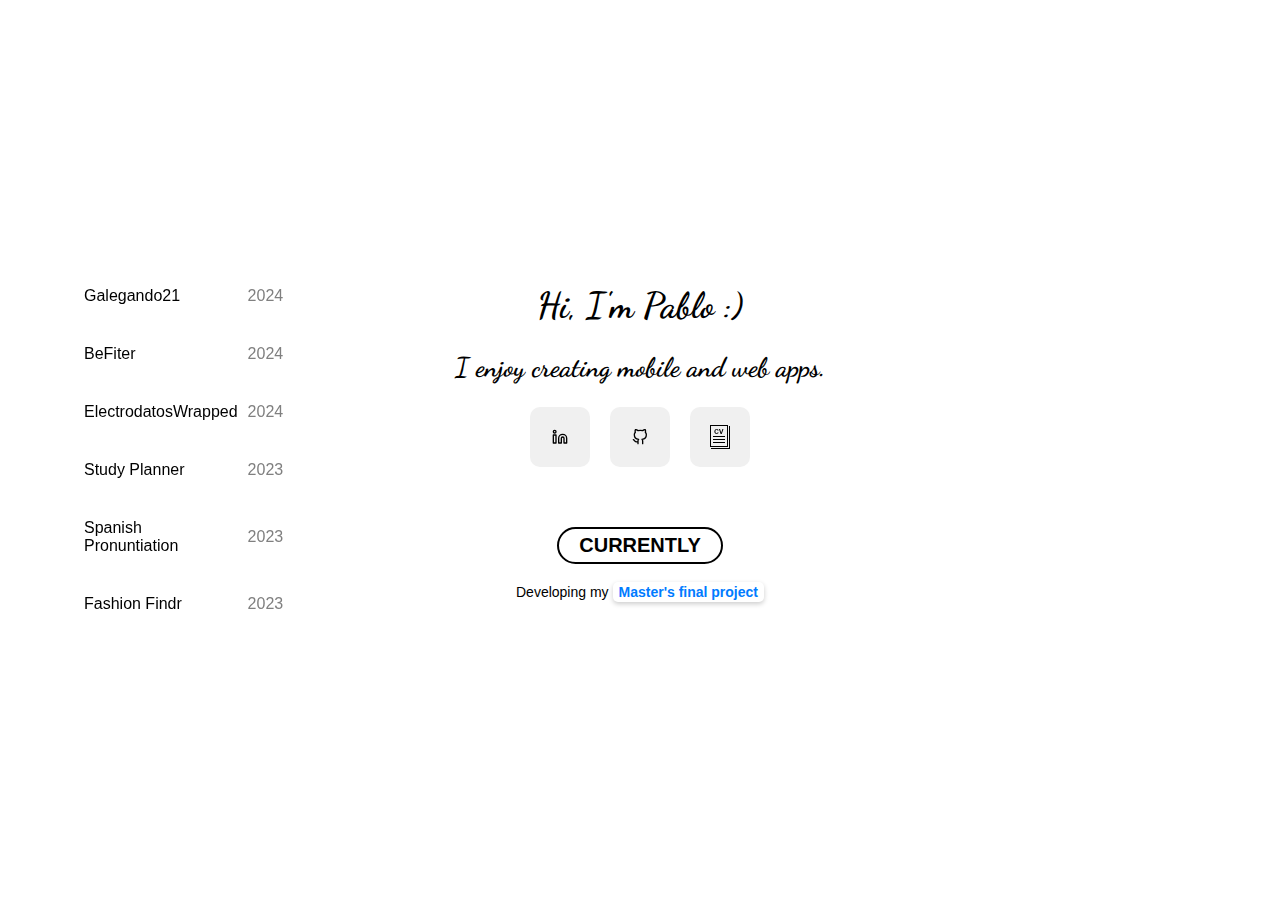
==== index.html @ ed8f510b "Added currently project link and design" ====
<!DOCTYPE html>
<html>
<head>
    <meta charset="UTF-8">
    <title>Pablo Boo</title>
    <link rel="icon" type="image/png" href="favicon.png">
    <style>
        @import url('fonts/dancing-script.css');
        @import url('fonts/apple-fonts.css');

        html, body {
            margin: 0;
            padding: 0;
            overflow: auto;
        }

        body {
            display: flex;
            justify-content: center;
            align-items: center;
            height: 100vh;
            font-family: "SF Pro Text", sans-serif;
        }

        /* Background color change animation */
        @keyframes cambioDeColor {
            0% { background-color: #f0e4d7; }
            25% { background-color: #f5c0c0; }
            50% { background-color: #c2d1f0; }
            75% { background-color: #e1e5ea; }
            100% { background-color: #f0e4d7; }
        }

        body {
            animation-name: cambioDeColor;
            animation-duration: 30s;
            animation-iteration-count: infinite;
            animation-timing-function: linear;
        }

        .content-container {
            transition: opacity 0.5s ease;
            margin: 2% 2% 2% 2%;
        }

        .title {
            font-size: 36px;
            text-align: center;
            font-family: 'DancingScript-Variable', sans-serif;
        }

        .subtitle {
            font-size: 18px;
            text-align: center;
            font-family: 'DancingScript-Variable';
        }

        .list-container {
            left: 0;
            top: 0;
            height: 100vh;
            display: flex;
            align-items: center;
            margin-right: 80%;
        }

        .list-container ul {
            list-style-type: none;
            padding: 0;
            margin: 0;
            margin-right: 10%;
        }

        .list-container ul li {
            padding: 20px;
            margin: 0;
        }

        .list-container ul li:hover {
            background-color: #f9f9f9;
            padding: 20px;
            border-radius: 10px;
            box-shadow: 0 0 10px rgba(0, 0, 0, 0.1);
            transition: background-color 12.0s ease;
        }

        .project {
            display: flex;
            justify-content: space-between;
            align-items: center;
            gap: 10px;
        }

        .project-name {
            color: black;
        }
        .project-year {
            color: grey;
        }

        /* ICONS */
        .icon-container {
            display: flex;
            justify-content: center;
            gap: 20px;
        }
        .icon-link {
            display: flex;
            align-items: center;
            justify-content: center;
            width: 40px;
            height: 40px;
            border-radius: 50%;
            transition: background-color 0.3s, transform 0.3s;
            background-color: #f0f0f0;
            padding: 10px;
            border-radius: 10px;
        }
        .icon-link:hover {
            background-color: #cccccc;
            transform: scale(1.1);
        }
        /* Styles for the link name (tooltip) */
        .icon-link::after {
            content: attr(data-title);
            display: none;
            position: absolute;
            bottom: -40px;
            background-color: #ffffff;
            border: 2px solid #cccccc;
            padding: 5px 10px;
            border-radius: 50px;
            color: black;
        }

        .icon-link:hover::after {
            display: block;
        }

        /* Styles for "CURRENTLY" container*/
        .currently-container {
            text-align: center;
            margin-top: 60px;
            margin-bottom: 40px;
        }

        .currently-title {
            font-size: 20px;
            font-weight: bold;
            color: black;
            margin-bottom: 20px;
            border-radius: 50px;
            padding: 5px 20px;
            border: 2px solid black;
            display: inline-block;
        }

        .currently-title:hover {
            background-color: black;
            color: white;
            border: 2px solid white;
        }

        .currently-description {
            font-size: 14px;
            color: black;
        }

        .masters-project-link {
            color: #007bff;
            text-decoration: none;
            font-weight: bold;
            padding: 2px 6px;
            border-radius: 5px;
            box-shadow: 0 2px 5px rgba(0,0,0,0.2); /* Sutil shadow to give depth */
            transition: all 0.3s ease; /* Smooth transition for hover effect */
        }

        .masters-project-link:hover, .masters-project-link:focus {
            color: #0056b3;
            text-decoration: underline;
        }

        #close-btn {
            display: none;
            position: absolute;
            z-index: 1000;
            top: 40px;
            right: 40px;
            width: 80px;
            height: 80px;
            border-radius: 50%;
            background-color: black;
            color: white;
            border: none;
            cursor: pointer;
            align-items: center;
            justify-content: center;
        }

        /* Desktop */
        @media (min-width: 1080px) {
            .list-container {
                position: fixed;
                left: 0;
                margin-left: 5%;
            }
        }

        /* mobile */
        @media (max-width: 1080px) {
            body {
                display: flex;
                flex-direction: column;
                justify-content: center;
                height: 100vh;
                overflow: hidden;
            }

            .title {
                font-size: 80px;
            }

            .subtitle {
                font-size: 40px;
            }

            .content-container {
                display: block;
                order: 1;
                margin-bottom: 30px;
            }

            .icon-link {
                width: 80px;
                height: 80px;
            }

            .icon-svg {
                width: 40px;
                height: 40px;
            }

            .list-container {
                order: 2;
                height: auto;
                margin-right: 0;
                font-size: 30px;
            }

            .mobile-content {
                position: absolute;
                top: 5%;
                left: 5%;
                width: 90vw;
                height: 90vh;
                display: none;
            }
        }

    </style>

    <script>
        // Desktop Version
        document.addEventListener('DOMContentLoaded', function() {
            var listItems = document.querySelectorAll('.list-container ul li');
            var title = document.querySelector('div.content-container');
            const originalContent = document.querySelector('div.content-container').innerHTML;

            if (window.innerWidth > 1080) {
                function changeContentBasedOnItem(item) {
                    var content = item.getAttribute('data-content');
                    title.style.opacity = '0';
                    setTimeout(function() {
                        if (content.match(/\.(mp4|webm|ogg)$/)) { // Video content
                            title.innerHTML = `<video width="1000" autoplay loop muted style="border-radius: 20px;"><source src="${content}" type="video/mp4">Tu navegador no soporta vídeos HTML5.</video>`;
                        } else {
                            title.innerHTML = content;
                        }
                        title.style.opacity = '1';
                    }, 500);
                }

                listItems.forEach(function(item) {
                    item.addEventListener('mouseover', function() { changeContentBasedOnItem(item); });
                    item.addEventListener('mouseout', function() {
                        title.style.opacity = '0';
                        setTimeout(function() {
                            title.innerHTML = originalContent;
                            title.style.opacity = '1';
                        }, 500);
                    });
                });
            }

            // Mobile version
            if (window.innerWidth <= 1080) {
                var mobileContentContainer = document.querySelector('div.mobile-content');
                var closeBtn = document.querySelector('#close-btn');

                listItems.forEach(function(item) {
                    item.addEventListener('click', function() {
                        // Show content container
                        var container = document.querySelector('div.mobile-content');
                        container.style.display = 'block';
                        // Show close button
                        document.querySelector('#close-btn').style.display = 'flex';

                        // Hide other elements
                        document.querySelector('.content-container').style.display = 'none';
                        document.querySelector('.list-container').style.display = 'none';

                        // Load content
                        var content = item.getAttribute('data-content');
                        var videoElement = document.createElement('video');
                        videoElement.src = content;
                        videoElement.autoplay = true;
                        videoElement.loop = true;
                        videoElement.muted = true;
                        videoElement.style.width = '90%';
                        videoElement.style.height = '90%';
                        videoElement.style.objectFit = 'fit';
                        videoElement.style.borderRadius = '20px';
                        container.innerHTML = '';
                        container.appendChild(videoElement);
                    });
                });

                closeBtn.addEventListener('click', function() {
                    document.querySelector('div.mobile-content').style.display = 'none';
                    document.querySelector('#close-btn').style.display = 'none';
                    // Show other elements
                    document.querySelector('.content-container').style.display = 'block';
                    document.querySelector('.list-container').style.display = 'block';
                });
            }
        });


    </script>

</head>
<body>
    <div class="list-container">
        <ul>
            <li class="project" data-content="videos/demo_galegando21.mp4"><span class="project-name">Galegando21</span> <span class="project-year">2024</span></li>
            <li class="project" data-content="videos/demo_beFiter.mp4"><span class="project-name">BeFiter</span> <span class="project-year">2024</span></li>
            <li class="project" data-content="videos/demo_electrodatos_wrapped.mp4"><span class="project-name">ElectrodatosWrapped</span> <span class="project-year">2024</span></li>
            <li class="project" data-content="videos/demo_studyPlanner.mp4"><span class="project-name">Study Planner</span> <span class="project-year">2023</span></li>
            <li class="project" data-content="videos/demo_tfg.mp4"><span class="project-name">Spanish Pronuntiation</span> <span class="project-year">2023</span></li>
            <li class="project" data-content="videos/demo_fashion_findr.mp4"><span class="project-name">Fashion Findr</span> <span class="project-year">2023</span></li>
        </ul>
    </div>
    <div class="content-container">
        <h1 class="title">Hi, I'm Pablo :)</h1>
        <div class="subtitle">
            <h2>I enjoy creating mobile and web apps.</h2>
        </div>
        <div class="icon-container">
            <a href="https://www.linkedin.com/in/pablo-boo/" class="icon-link" target="_blank" style="color: black;" data-title="LinkedIn">
                <svg class="icon-svg" stroke="currentColor" fill="none" stroke-width="2" viewBox="0 0 24 24" stroke-linecap="round" stroke-linejoin="round" height="1em" width="1em" xmlns="http://www.w3.org/2000/svg">
                    <path d="M16 8a6 6 0 0 1 6 6v7h-4v-7a2 2 0 0 0-2-2 2 2 0 0 0-2 2v7h-4v-7a6 6 0 0 1 6-6z"></path>
                    <rect x="2" y="9" width="4" height="12"></rect>
                    <circle cx="4" cy="4" r="2"></circle>
                </svg>
            </a>
            <a href="https://github.com/pabloboo" class="icon-link" target="_blank" style="color: black;" data-title="GitHub">
                <svg class="icon-svg" stroke="currentColor" fill="none" stroke-width="2" viewBox="0 0 24 24" stroke-linecap="round" stroke-linejoin="round" height="1em" width="1em" xmlns="http://www.w3.org/2000/svg">
                    <path d="M9 19c-5 1.5-5-2.5-7-3m14 6v-3.87a3.37 3.37 0 0 0-.94-2.61c3.14-.35 6.44-1.54 6.44-7A5.44 5.44 0 0 0 20 4.77 5.07 5.07 0 0 0 19.91 1S18.73.65 16 2.48a13.38 13.38 0 0 0-7 0C6.27.65 5.09 1 5.09 1A5.07 5.07 0 0 0 5 4.77a5.44 5.44 0 0 0-1.5 3.78c0 5.42 3.3 6.61 6.44 7A3.37 3.37 0 0 0 9 18.13V22"></path>
                </svg>
            </a>
            <a href="./Boo_Iglesias_Pablo_CV.pdf" class="icon-link" target="_blank" data-title="Resume">
                <svg width="24" height="24" xmlns="http://www.w3.org/2000/svg" fill-rule="evenodd" clip-rule="evenodd">
                    <path d="M3 24h19v-23h-1v22h-18v1zm17-24h-18v22h18v-22zm-1 1h-16v20h16v-20zm-2 16h-12v1h12v-1zm0-3h-12v1h12v-1zm0-3h-12v1h12v-1zm-7.348-3.863l.948.3c-.145.529-.387.922-.725 1.178-.338.257-.767.385-1.287.385-.643 0-1.171-.22-1.585-.659-.414-.439-.621-1.04-.621-1.802 0-.806.208-1.432.624-1.878.416-.446.963-.669 1.642-.669.592 0 1.073.175 1.443.525.221.207.386.505.496.892l-.968.231c-.057-.251-.177-.449-.358-.594-.182-.146-.403-.218-.663-.218-.359 0-.65.129-.874.386-.223.258-.335.675-.335 1.252 0 .613.11 1.049.331 1.308.22.26.506.39.858.39.26 0 .484-.082.671-.248.187-.165.322-.425.403-.779zm3.023 1.78l-1.731-4.842h1.06l1.226 3.584 1.186-3.584h1.037l-1.734 4.842h-1.044z"/>
                </svg>
            </a>
        </div>
        <div class="currently-container">
            <div class="currently-title">CURRENTLY</div>
            <div class="currently-description">
                Developing my <a href="https://play.google.com/store/apps/details?id=com.galegando21" target="_blank" class="masters-project-link">Master's final project</a>
            </div>
        </div>
    </div>

    <div class="mobile-content-container">
        <button id="close-btn">
            <svg viewBox="0 0 24 24" fill="none" xmlns="http://www.w3.org/2000/svg">
                <g fill="none">
                    <circle cx="12" cy="12" r="11.5" fill="black" stroke="black"/>
                    <path fill-rule="evenodd" clip-rule="evenodd" d="M8.46967 8.46967C8.76257 8.17678 9.23744 8.17678 9.53033 8.46967L12 10.9393L14.4697 8.46967C14.7626 8.17678 15.2374 8.17678 15.5303 8.46967C15.8232 8.76257 15.8232 9.23744 15.5303 9.53033L13.0606 12L15.5303 14.4697C15.8232 14.7626 15.8232 15.2374 15.5303 15.5303C15.2374 15.8232 14.7625 15.8232 14.4696 15.5303L12 13.0607L9.53033 15.5303C9.23743 15.8232 8.76256 15.8232 8.46967 15.5303C8.17678 15.2374 8.17678 14.7625 8.46967 14.4696L10.9393 12L8.46967 9.53033C8.17678 9.23743 8.17678 8.76256 8.46967 8.46967Z" fill="white"/>
                </g>
            </svg>
        </button>
        <div class="mobile-content"></div>
    </div>
</body>
</html>
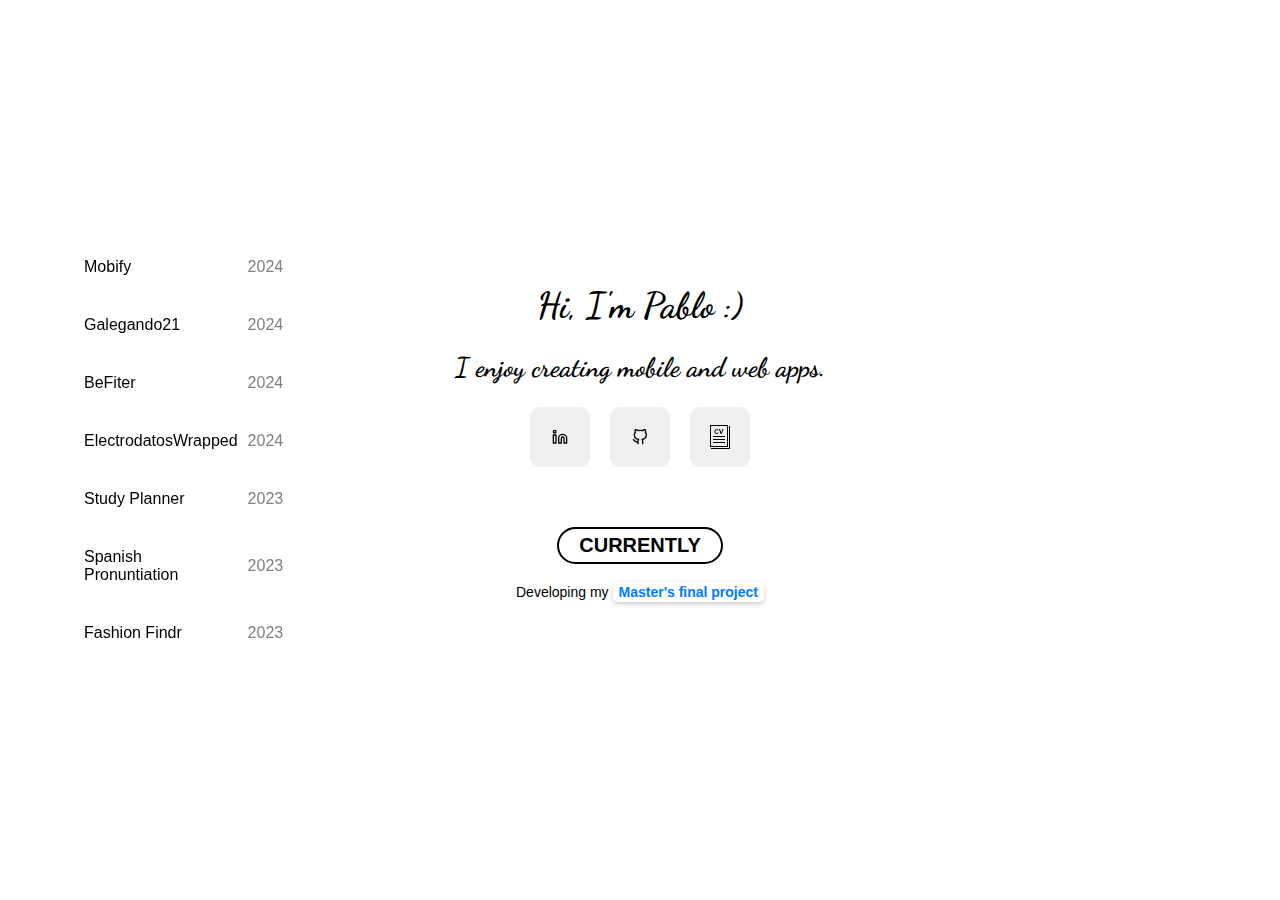
==== commit def7f345: "Demo Mobify project" ====
--- a/index.html
+++ b/index.html
@@ -343,6 +343,7 @@
 <body>
     <div class="list-container">
         <ul>
+            <li class="project" data-content="videos/demo_mobify.mp4"><span class="project-name">Mobify</span> <span class="project-year">2024</span></li>
             <li class="project" data-content="videos/demo_galegando21.mp4"><span class="project-name">Galegando21</span> <span class="project-year">2024</span></li>
             <li class="project" data-content="videos/demo_beFiter.mp4"><span class="project-name">BeFiter</span> <span class="project-year">2024</span></li>
             <li class="project" data-content="videos/demo_electrodatos_wrapped.mp4"><span class="project-name">ElectrodatosWrapped</span> <span class="project-year">2024</span></li>
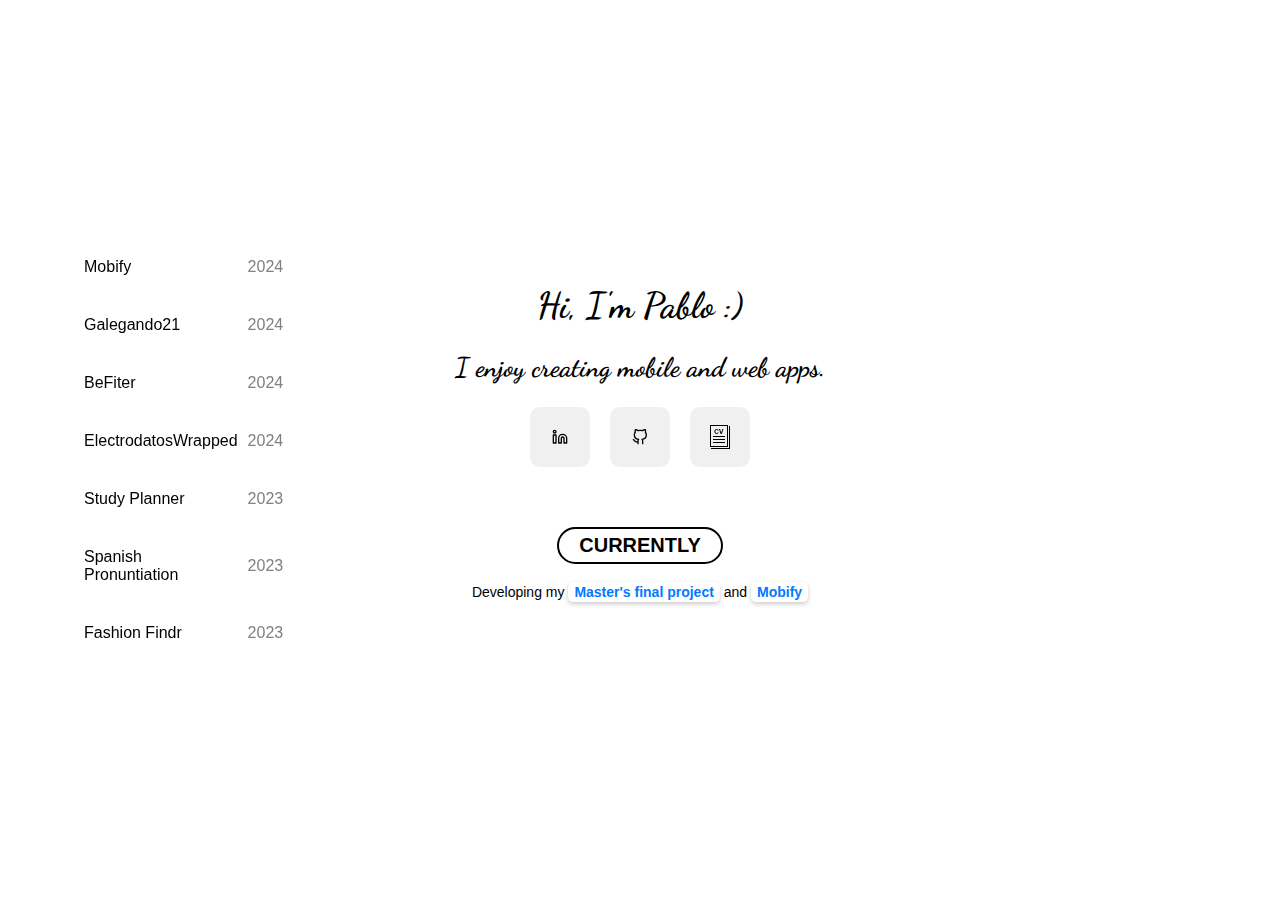
==== commit ffd1809e: "Added link to mobify landing page" ====
--- a/index.html
+++ b/index.html
@@ -166,7 +166,7 @@
             color: black;
         }
 
-        .masters-project-link {
+        .current-project-link {
             color: #007bff;
             text-decoration: none;
             font-weight: bold;
@@ -176,7 +176,7 @@
             transition: all 0.3s ease; /* Smooth transition for hover effect */
         }
 
-        .masters-project-link:hover, .masters-project-link:focus {
+        .current-project-link:hover, .current-project-link:focus {
             color: #0056b3;
             text-decoration: underline;
         }
@@ -198,6 +198,15 @@
             justify-content: center;
         }
 
+        .loading-icon {
+            display: none;
+            position: absolute;
+            top: 50%;
+            left: 50%;
+            transform: translate(-50%, -50%);
+            font-size: 2em;
+        }
+
         /* Desktop */
         @media (min-width: 1080px) {
             .list-container {
@@ -258,6 +267,19 @@
             }
         }
 
+        @media (orientation: landscape) {
+            body {
+                overflow-y: auto;
+            }
+        }
+
+        @media (orientation: portrait) {
+            body {
+                overflow-y: auto;
+            }
+        }
+        
+
     </style>
 
     <script>
@@ -266,18 +288,26 @@
             var listItems = document.querySelectorAll('.list-container ul li');
             var title = document.querySelector('div.content-container');
             const originalContent = document.querySelector('div.content-container').innerHTML;
+            var loadingIcon = document.querySelector('#loadingIcon');
 
             if (window.innerWidth > 1080) {
                 function changeContentBasedOnItem(item) {
                     var content = item.getAttribute('data-content');
                     title.style.opacity = '0';
+                    loadingIcon.style.display = 'block';
                     setTimeout(function() {
                         if (content.match(/\.(mp4|webm|ogg)$/)) { // Video content
                             title.innerHTML = `<video width="1000" autoplay loop muted style="border-radius: 20px;"><source src="${content}" type="video/mp4">Tu navegador no soporta vídeos HTML5.</video>`;
+                            var video = title.querySelector('video');
+                            video.addEventListener('loadeddata', function() {
+                                loadingIcon.style.display = 'none';
+                                title.style.opacity = '1';
+                            });
                         } else {
                             title.innerHTML = content;
+                            loadingIcon.style.display = 'none';
+                            title.style.opacity = '1';
                         }
-                        title.style.opacity = '1';
                     }, 500);
                 }
 
@@ -309,6 +339,9 @@
                         // Hide other elements
                         document.querySelector('.content-container').style.display = 'none';
                         document.querySelector('.list-container').style.display = 'none';
+
+                        // Show loading icon
+                        loadingIcon.style.display = 'block';
 
                         // Load content
                         var content = item.getAttribute('data-content');
@@ -323,6 +356,11 @@
                         videoElement.style.borderRadius = '20px';
                         container.innerHTML = '';
                         container.appendChild(videoElement);
+
+                        // Hide loading icon when video is loaded
+                        videoElement.addEventListener('loadeddata', function() {
+                            loadingIcon.style.display = 'none';
+                        });
                     });
                 });
 
@@ -379,9 +417,10 @@
         <div class="currently-container">
             <div class="currently-title">CURRENTLY</div>
             <div class="currently-description">
-                Developing my <a href="https://play.google.com/store/apps/details?id=com.galegando21" target="_blank" class="masters-project-link">Master's final project</a>
+                Developing my <a href="https://pabloboo.github.io/Galegando21-landing-page/" target="_blank" class="current-project-link">Master's final project</a> and <a href="https://pabloboo.github.io/mobify-landing-page/" target="_blank" class="current-project-link">Mobify</a>
             </div>
         </div>
+        <div class="loading-icon" id="loadingIcon">Loading...⏳</div>
     </div>
 
     <div class="mobile-content-container">
@@ -396,4 +435,4 @@
         <div class="mobile-content"></div>
     </div>
 </body>
-</html>+</html>
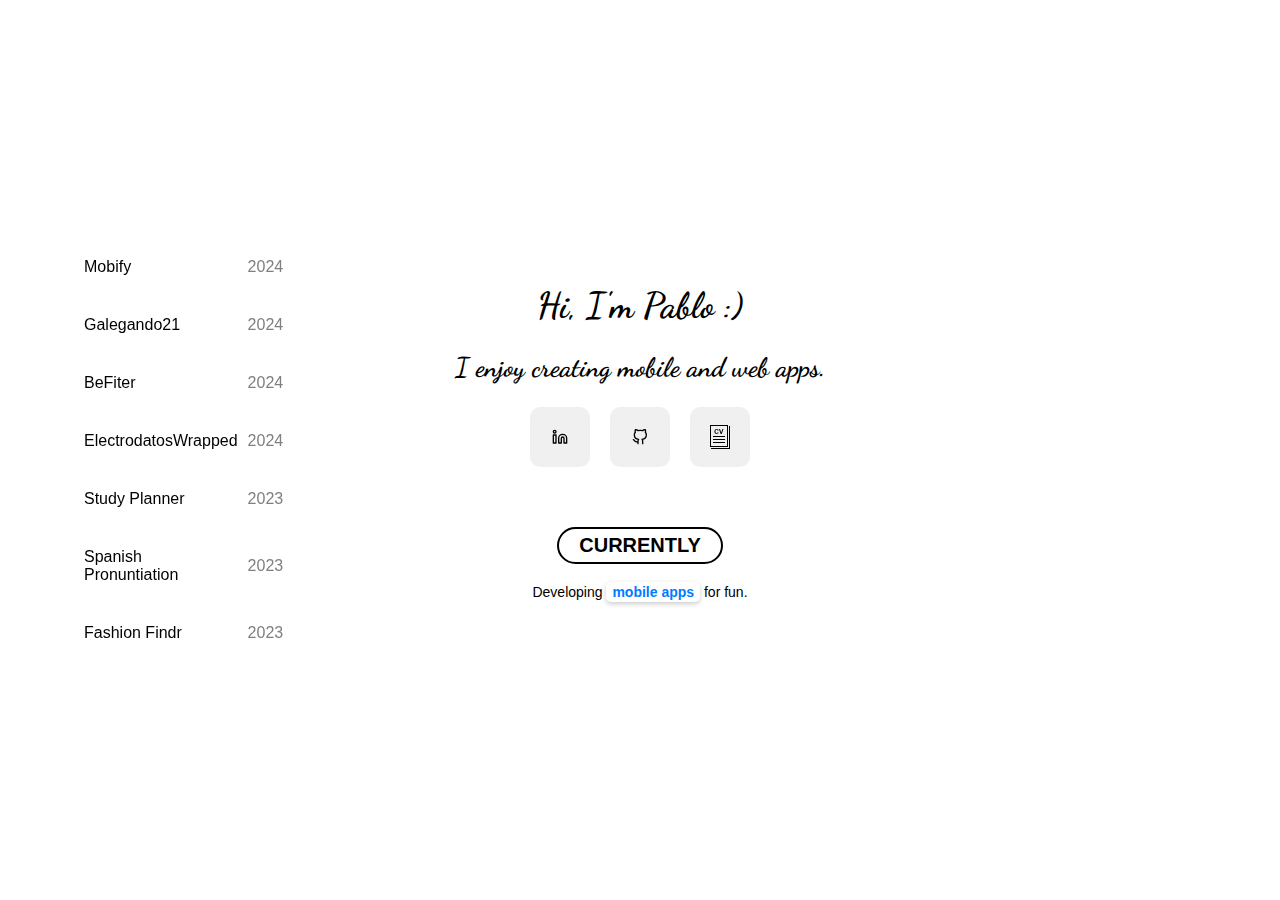
==== commit fcd3fd5b: "Mobile app's page" ====
--- a/index.html
+++ b/index.html
@@ -417,7 +417,7 @@
         <div class="currently-container">
             <div class="currently-title">CURRENTLY</div>
             <div class="currently-description">
-                Developing my <a href="https://pabloboo.github.io/Galegando21-landing-page/" target="_blank" class="current-project-link">Master's final project</a> and <a href="https://pabloboo.github.io/mobify-landing-page/" target="_blank" class="current-project-link">Mobify</a>
+                Developing <a href="mobileApps.html" target="_blank" class="current-project-link">mobile apps</a> for fun.
             </div>
         </div>
         <div class="loading-icon" id="loadingIcon">Loading...⏳</div>
